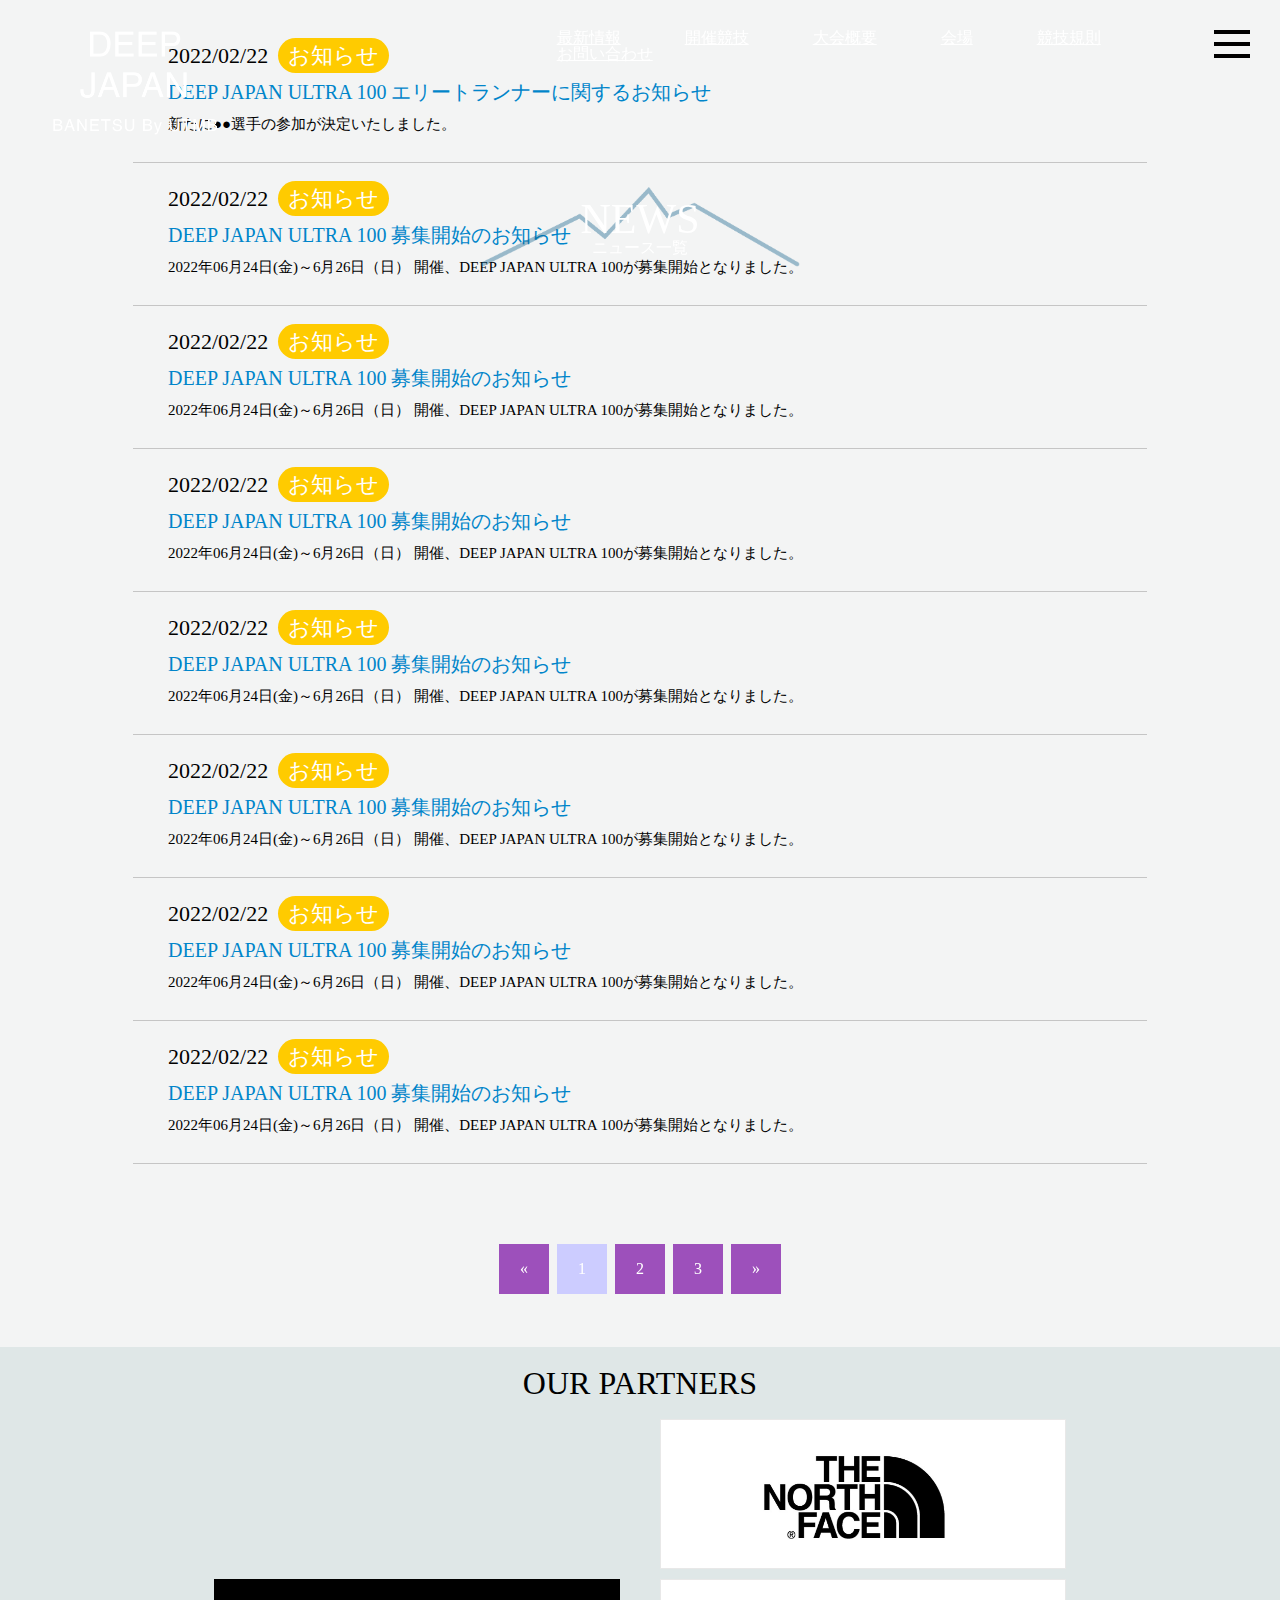
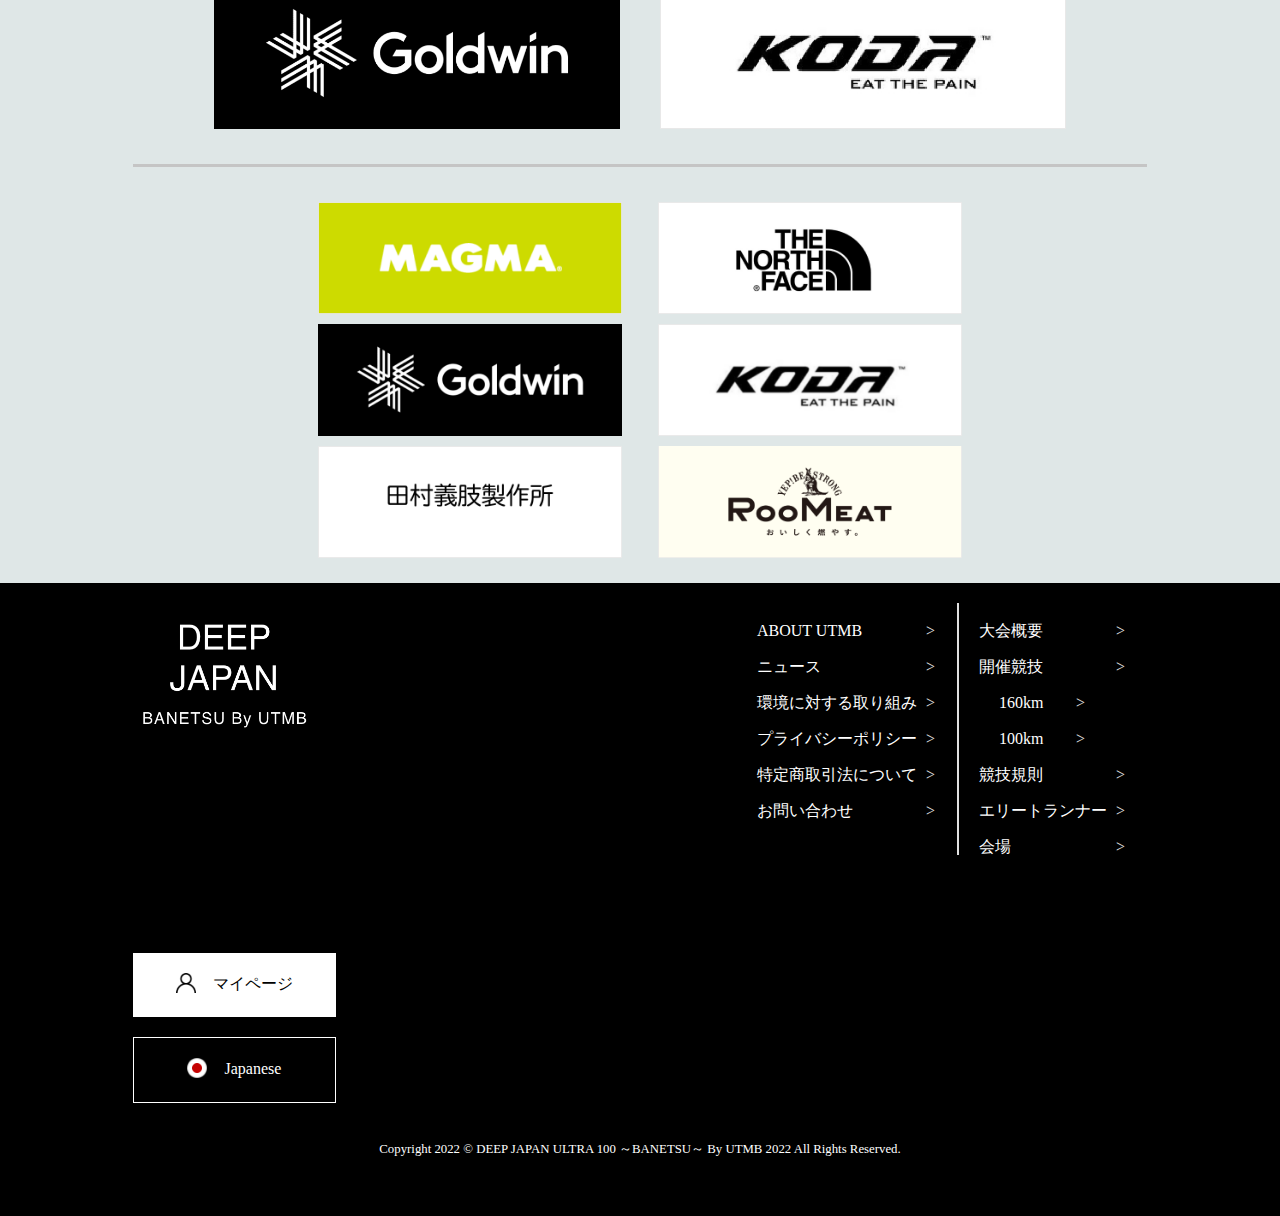
==== news.html @ 142633f3 "0206-latest" ====
<!DOCTYPE html>
<html lang="ja">
  <head>
    <!-- 以下meta系 -->
    <meta charset="utf-8">
    <meta http-equiv="X-UA-Compatible" content="IE=Edge" />
    <meta name="viewport" content="width=device-width,initial-scale=1.0,minimum-scale=1.0">
    <meta name="description" content="">
    <meta name="keyword" content="">
    <title>deepjapan</title>
    <!-- ↓OG系↓ -->
    
    <!-- ↑OG系↑ -->
    <!-- ↓css、js↓ -->
    <link rel="stylesheet" href="./assets/css/base.css">
    <link rel="stylesheet" href="./assets/css/style.css">
    <link rel="stylesheet" href="./assets/css/news.css">
    <!-- <script type="text/javascript" src="./assets/js/jquery-3.6.0.min.js"></script> -->
    <!-- <script type="text/javascript" src="./assets/js/include.js"></script> -->
    <!-- ↑css、js↑ -->
    
  </head>
  <body>
    <!-- ↓headear,mv周り↓ -->
    <div class="header">
      <div class="header_nav">
        <h1>
          <img src="./images/logo.png" alt="">
        </h1>
        <div class="pc-nav">
          <ul>
            <li><a href="#">最新情報</a></li>
            <li><a href="#">開催競技</a></li>
            <li><a href="#">大会概要</a></li>
            <li><a href="#">会場</a></li>
            <li><a href="#">競技規則</a></li>
            <li><a href="#">お問い合わせ</a></li>
          </ul>
        </div>
      </div>
      <div class="main_title">
        <h2>NEWS</h2>
        <p>ニュース一覧</p>
      </div>
      <!-- ↓ハンバーガーメニュー↓ -->
      <div class="menu-trigger" href="">
        <span></span>
        <span></span>
        <span></span>
      </div>
      <nav>
        <div class="nav_flex">
          <ul>
            <li>ABOUT UTMB</li>
            <li>ニュース</li>
            <li>環境に対する取り組み</li>
            <li>プライバシーポリシー</li>
            <li>特定商取引法について</li>
            <li>お問い合わせ</li>
          </ul>
          <ul>
            <li>大会概要</li>
            <li>開催競技</li>
            <ul>
              <li>160km</li>
              <li>100km</li>
            </ul>
            <li>競技規則</li>
            <li>エリートランナー</li>
            <li>会場</li>
          </ul>
        </div>
        <div class="btn_flex">
          <div class="nav-btn-01">
            <a href="">マイページ</a>
          </div>
          <div class="nav-btn-02">
            <a href="">Japanese</a>
          </div>
        </div>
      </nav>
      <div class="overlay"></div>
      <!-- ↑ハンバーガーメニュー↑ -->
    </div>
    <!-- ↑mv周り↑ -->
    <!-- ↑headear,mv周り↑ -->
    <section class="section01">
      <div class="news_box">
        <p class="date">2022/02/22<span>お知らせ</span></p>
        <p class="title">DEEP JAPAN ULTRA 100 エリートランナーに関するお知らせ</p>
        <p class="detail">新たに●●選手の参加が決定いたしました。</p>
      </div>
      <div class="news_box">
        <p class="date">2022/02/22<span>お知らせ</span></p>
        <p class="title">DEEP JAPAN ULTRA 100 募集開始のお知らせ</p>
        <p class="detail">2022年06月24日(金)～6月26日（日） 開催、DEEP JAPAN ULTRA 100が募集開始となりました。</p>
      </div>
      <div class="news_box">
        <p class="date">2022/02/22<span>お知らせ</span></p>
        <p class="title">DEEP JAPAN ULTRA 100 募集開始のお知らせ</p>
        <p class="detail">2022年06月24日(金)～6月26日（日） 開催、DEEP JAPAN ULTRA 100が募集開始となりました。</p>
      </div>
      <div class="news_box">
        <p class="date">2022/02/22<span>お知らせ</span></p>
        <p class="title">DEEP JAPAN ULTRA 100 募集開始のお知らせ</p>
        <p class="detail">2022年06月24日(金)～6月26日（日） 開催、DEEP JAPAN ULTRA 100が募集開始となりました。</p>
      </div>
      <div class="news_box">
        <p class="date">2022/02/22<span>お知らせ</span></p>
        <p class="title">DEEP JAPAN ULTRA 100 募集開始のお知らせ</p>
        <p class="detail">2022年06月24日(金)～6月26日（日） 開催、DEEP JAPAN ULTRA 100が募集開始となりました。</p>
      </div>
      <div class="news_box">
        <p class="date">2022/02/22<span>お知らせ</span></p>
        <p class="title">DEEP JAPAN ULTRA 100 募集開始のお知らせ</p>
        <p class="detail">2022年06月24日(金)～6月26日（日） 開催、DEEP JAPAN ULTRA 100が募集開始となりました。</p>
      </div>
      <div class="news_box">
        <p class="date">2022/02/22<span>お知らせ</span></p>
        <p class="title">DEEP JAPAN ULTRA 100 募集開始のお知らせ</p>
        <p class="detail">2022年06月24日(金)～6月26日（日） 開催、DEEP JAPAN ULTRA 100が募集開始となりました。</p>
      </div>
      <div class="news_box">
        <p class="date">2022/02/22<span>お知らせ</span></p>
        <p class="title">DEEP JAPAN ULTRA 100 募集開始のお知らせ</p>
        <p class="detail">2022年06月24日(金)～6月26日（日） 開催、DEEP JAPAN ULTRA 100が募集開始となりました。</p>
      </div>
      <div class="pager">
        <ul class="pagination">
          <li class="pre"><a href="#"><span>«</span></a></li>
          <li><a href="#" class="active"><span>1</span></a></li>
          <li><a href="#"><span>2</span></a></li>
          <li><a href="#"><span>3</span></a></li>
          <li class="next"><a href="#"><span>»</span></a></li>
        </ul>
      </div>
    </section>

    <section class="section04">
      <h2>OUR PARTNERS</h2>
      <div class="wrapper01">
        <div class="col1-2">
          <img src="./images/magma_01.png" alt="">
          <img src="./images/thenorthface_01.png" alt="">
        </div>
        <div class="col1-2">
          <img src="./images/goldwin_01.png" alt="">
          <img src="./images/koda_01.png" alt="">
        </div>
      </div>
      <div class="wrapper02">
        <div class="col1-3">
          <img src="./images/magma_02.png" alt="">
          <img src="./images/thenorthface_02.png" alt="">
          <img src="./images/goldwin_02.png" alt="">
        <!-- </div>
        <div class="col1-3"> -->
          <img src="./images/koda_02.png" alt="">
          <img src="./images/tamura_02.png" alt="">
          <img src="./images/roomeat_02.png" alt="">
        </div>
      </div>
    </section>

    <!-- ↓footer↓ -->
    <div class="footer">
      <div class="footer-flex">
        <img src="./images/logo.png" alt="">
        <div class="ul-flex">
          <ul>
            <li>ABOUT UTMB</li>
            <li>ニュース</li>
            <li>環境に対する取り組み</li>
            <li>プライバシーポリシー</li>
            <li>特定商取引法について</li>
            <li>お問い合わせ</li>
          </ul>
          <ul>
            <li>大会概要</li>
            <li>開催競技</li>
              <ul>
                <li>160km</li>
                <li>100km</li>
              </ul>
            <li>競技規則</li>
            <li>エリートランナー</li>
            <li>会場</li>
          </ul>
        </div>        
      </div>
      <div class="btn-01">
        <a href="">マイページ</a>
      </div>
      <div class="btn-02">
        <p><a href="">Japanese</a></p>
      </div>
      <p class="copyright">Copyright 2022 © DEEP JAPAN ULTRA 100 ～BANETSU～ By UTMB 2022 All Rights Reserved.</p>
    </div>
    <!-- ↑footer↑ -->
    
    <script src="https://code.jquery.com/jquery-3.4.1.js" integrity="sha256-WpOohJOqMqqyKL9FccASB9O0KwACQJpFTUBLTYOVvVU=" crossorigin="anonymous"></script>
    <script type="text/javascript" src="./assets/js/include.js"></script>
  </body>

</html>
---- assets/css/base.css ----
@charset "UTF-8";
/* http://meyerweb.com/eric/tools/css/reset/ 
   v2.0 | 20110126
   License: none (public domain)
*/

* {
  box-sizing: border-box;
}

html, body, div, span, applet, object, iframe,
h1, h2, h3, h4, h5, h6, p, blockquote, pre,
a, abbr, acronym, address, big, cite, code,
del, dfn, em, img, ins, kbd, q, s, samp,
small, strike, strong, sub, sup, tt, var,
b, u, i, center,
dl, dt, dd, ol, ul, li,
fieldset, form, label, legend,
table, caption, tbody, tfoot, thead, tr, th, td,
article, aside, canvas, details, embed, 
figure, figcaption, footer, header, hgroup, 
menu, nav, output, ruby, section, summary,
time, mark, audio, video {
	margin: 0;
	padding: 0;
	border: 0;
	font-size: 100%;
  font: inherit;
  color: white;
	vertical-align: baseline;
}
/* HTML5 display-role reset for older browsers */
article, aside, details, figcaption, figure, 
footer, header, hgroup, menu, nav, section {
	display: block;
}

body {
  line-height: 1;
  font-family: "Russo One";
  background-color: #F3F4F4;
}
ol, ul {
	list-style: none;
}
blockquote, q {
	quotes: none;
}
blockquote:before, blockquote:after,
q:before, q:after {
	content: '';
	content: none;
}
table {
	border-collapse: collapse;
	border-spacing: 0;
}

img{
  width: 100%;
}

/* =========================================================== */
---- assets/css/style.css ----
@charset "UTF-8";

.header{
  padding-top: 30px;
  display: block;
  position: fixed;
  top:0;
}
.header.scroll-nav{
  background:linear-gradient(#00476F, #2BCBFC);
  opacity: 0.8;
}

.header_sp{
  display: none;
}

.header_bg{
  display: block;
  height: 342px;
  background:linear-gradient(#00476F, #2BCBFC);
}

.header_sp_bg{
  display: none;
}

@media screen and (max-width: 768px){
  .header{
    display: none;
  }

  .header_sp{
    padding: 15px 0 9px 0;
    width: 100%;
    display: block;
    background-image: url(../../images/top_bk_img.png);
    position: fixed;
    top:0;
  }

  .header_bg{
    display: none;
  }

  .header_sp_bg{
    display: block;
    height: 234px;
    background:linear-gradient(#00476F, #2BCBFC);
  }
}

/* ハンバーガーメニュー */
.overlay {
  content: "";
  display: block;
  width: 0;
  height: 0;
  background-color: rgba(0, 0, 0, 0.5);
  position: absolute;
  top: 0;
  left: 0;
  z-index: 2;
  opacity: 0;
  transition: opacity .5s;
}
.overlay.open {
  width: 100%;
  height: 100%;
  opacity: 1;
}
main {
  height: 100%;
  min-height: 100vh;
  padding: 0 50px;
  background-color: #eee;
  transition: all .5s;
  display: flex;
  flex-direction: column;
  justify-content: center;
}
main.open {
  transform: translateX(-250px);
}
main h1 {
  text-align: center;
  font-weight: 500;
}
main p {
  text-align: center;
}
.menu-trigger {
  display: inline-block;
  width: 36px;
  height: 28px;
  vertical-align: middle;
  cursor: pointer;
  position: fixed;
  top: 30px;
  right: 30px;
  z-index: 100;
/*   transform: translateX(0);
  transition: transform .5s;
 */}
/* .menu-trigger.active {
  transform: translateX(-250px);
}
 */.menu-trigger span {
  display: inline-block;
  box-sizing: border-box;
  position: absolute;
  left: 0;
  width: 100%;
  height: 4px;
  background-color: #000;
  transition: all .5s;
}
.menu-trigger.active span {
  background-color: #fff;
}
.menu-trigger span:nth-of-type(1) {
  top: 0;
}
.menu-trigger.active span:nth-of-type(1) {
  transform: translateY(12px) rotate(-45deg);
}
.menu-trigger span:nth-of-type(2) {
  top: 12px;
}
.menu-trigger.active span:nth-of-type(2) {
  opacity: 0;
}
.menu-trigger span:nth-of-type(3) {
  bottom: 0;
}
.menu-trigger.active span:nth-of-type(3) {
  transform: translateY(-12px) rotate(45deg);
}

nav {
  width: 40%;
  height: 100%;
  padding-top: 100px;
  background-color: #003B54;
  position: fixed;
  top: 0;
  right: 0;
  z-index: 10;
  transform: translate(100%);
  transition: all .5s;
}
nav.open {
  transform: translateZ(0);
}

.nav_flex{
  display: flex;
}

.nav_flex ul{
  width: 50%;
  padding: 0 20px;
  position: relative;
}

.nav_flex ul:first-child{
  border-right: solid 1px #E0E0E0;
}

.nav_flex ul>ul{
  margin-left: 10px;
}

nav li {
  color: #fff;
  padding: 10px 0;
  margin: 20px 0;
}

nav li::after{
  content:">";
  display: inline-block;
  background-repeat: no-repeat;
  background-position: right;
  background-size: contain;
  vertical-align: middle;
  width: 20px;
  height: 16px;
  position: absolute;
  right: 60px;
}

.nav_flex ul>ul li::after{
  position: absolute;
  right: 7px;
}

.btn_flex{
  display: flex;
  justify-content: space-around;
  margin-top: 30%;
}

.nav-btn-01{
  background-color: white;
  padding: 20px 60px;
}

.nav-btn-01 a{
  color: #000;
}

.nav-btn-01 a::before{
  content: "";
  display: inline-block;
  background-image: url(../../images/user.png);
  background-repeat: no-repeat;
  background-size: 53%;
  vertical-align: middle;
  width: 37px;
  height: 24px;
}

.nav-btn-02{
  background-color: black;
  padding: 20px 60px;
}

.nav-btn-02 a::before{
  content: "";
  display: inline-block;
  background-image: url(../../images/japan.png);
  background-repeat: no-repeat;
  background-size: 53%;
  vertical-align: middle;
  width: 37px;
  height: 24px
}

.btn_flex a{
  text-decoration: none;
}

@media screen and (max-width: 768px) {
  nav {
    width: 80%;
    height: 100%;
    padding-top: 100px;
    background-color: #003B54;
    position: fixed;
    top: 0;
    right: 0;
    z-index: 10;
    transform: translate(100%);
    transition: all .5s;
  }

  .nav_flex{
    display: block;
  }
  .nav_flex ul {
    width: 100%;
    padding: 0 10px;
  }
  .nav_flex ul:first-child {
    border-right: none;
  }
  nav li {
    padding: 10px 0;
    margin: 5px 0;
  }
  .btn_flex {
    display: block;
    margin-top: 20%;
    padding: 0 20px;
  }
  .nav-btn-01 {
    margin-bottom: 10px;
  }
}

/* ハンバーガーメニュー */

.header_nav{
  display: flex;
  margin-left: 43px;
}

h1{
  width: 15%;
}

.pc-nav ul{
  margin-left: 300px;
}

.pc-nav li{
  display: inline-block;
  margin: 0 30px;
}

@media screen and (max-width: 768px) {

  .header_nav{
    display: block;
    margin-left: 0px;
  }

  h1{
    width: 28%;
    margin-left: 20px;
  }
  
  .pc-nav{
    display: none;
  }
}

.pc-wrapper{
  display: flex;
  padding-top: 84px;
  background:linear-gradient(#00476F, #2BCBFC);
}

@media screen and (max-width: 768px) {
  .pc-wrapper{
    display: none;
  }
}

.pc-wrapper .text{
  width: 40%;
  padding: 20px 50px 50px;
  margin-top: 90px;
  /* background-image: url(../../images/top_02.png);
  background-repeat: no-repeat; */
}

.bg_img{
  position: absolute;
}

.background_img{
  width: 550px;
  position: relative;
  top: 0;
  left: -40px;
}

.bg_img p{
  position: relative;
  top: -70px;
  left: 0;
}

.pc-wrapper .date{
  font-size: 2.6rem;
  margin: 180px 0 20px 0;
}

.pc-wrapper span{
  font-size: 1.5rem;
}

.pc-wrapper h2{
  font-size: 60px;
  margin-bottom: 30px;
}

.pc-wrapper .btn{
  margin-top: 30px;
  border: solid 1px white;
  padding: 25px 0 25px 100px;
}

.pc-wrapper .btn a{
  text-decoration: none;
  font-size: 1.5rem;
  text-align: center;
}

.pc-wrapper .btn a::after{
  content:"";
  display: inline-block;
  background-image: url(../../images/arrow_white.png);
  background-repeat: no-repeat;
  background-position: right;
  background-size: contain;
  vertical-align: middle;
  width: 102px;
  height: 16px;
}

.pc-wrapper .btn span{
  font-size: 1rem;
  margin-left: 10px;
}

.pc-wrapper .img{
  width: 60%;
}

.sp-wrapper{
  display: none;
}

/* SP トップヴィジュアル */
@media screen and (max-width: 768px) {
  .sp-wrapper{
    display: block;
    margin-top: 68px;
    padding: 20px 0;
    background:linear-gradient(#00476F, #2BCBFC);
  }
  
  .sp-wrapper .text{
    width: 100%;
    padding: 0 10px;
    margin-top: 10px;
  }
  
  .sp-wrapper h2{
    font-size: 2.6rem;
    margin: 20px 0;
  }
  
  .sp-wrapper .date{
    font-size: 2.6rem;
    margin: 20px 0;
  }
  
  .sp-wrapper span{
    font-size: 1.5rem;
  }
  
  .sp-wrapper .btn{
    margin-top: 30px;
    border: solid 1px white;
    padding: 25px 0 25px 100px;
  }
  
  .sp-wrapper .btn a{
    text-decoration: none;
    font-size: 1.5rem;
    text-align: center;
  }
  
  .sp-wrapper .btn a::after{
    content:"";
    display: inline-block;
    background-image: url(../../images/arrow_white.png);
    background-repeat: no-repeat;
    background-position: right;
    background-size: contain;
    vertical-align: middle;
    width: 75px;
    height: 15px;
  }
}
/* SP トップヴィジュアル */

.section02,.section04,.section05,.section06,.section07,.section08,.footer{
  padding: 20px 133px;
  /* margin: 20px 0; */
}

@media screen and (max-width: 768px){
  .section02,.section04,.section05,.section06,.section07,.section08,.footer{
    padding: 20px 25px;
  }
}

.col1-2,.col1-3,.col1-4{
  display: flex;
  justify-content: center;
  flex-wrap: wrap;
}

.col1-2 div{
  width: 42%;
  margin: 0 auto;
}

.col1-2 img{
  width: 40%;
  margin: 5px 20px;
}

@media screen and (max-width: 768px) {
  .col1-2{
    display: block;
  }
  .col1-2 div{
    width: 100%;
    margin: 10px auto;
  }
  .col1-2 img{
    width: 100%;
    margin: 20px auto;
  }
}

.col1-3 img{
  width: 30%;
  margin: 5px 18px;
}

@media screen and (max-width: 768px) {
  .col1-3{
    display: block;
    text-align: center;
  }
  .col1-3 img{
    width: 45%;
    margin: 5px auto;
  }
}

.col1-4 div{
  width: 22%;
  margin: 5px;
}
@media screen and (max-width: 768px){
  .col1-4 div{
    width: 48%;
    margin: 5px auto;
  }
}

.box1-2{
  background-color: #00667A;
  padding: 15px 20px 50px;
}

.box1-2 h2{
  font-size: 2rem;
  margin-bottom: 10px;
}

@media screen and (max-width: 768px){
  .box1-2{
    padding: 10px 40px 15px 20px;
  }
}

.back_img{
  background-image: url(../../images/about_dju_01.png);
  background-size: cover;
}

.section03 .wrapper01{
  display: flex;
  padding: 10px 133px;
  justify-content: space-around;
}


.section03 .wrapper01 .img{
  width: 25%;
  margin: auto;
}
.section03 .wrapper01 .about{
  width: 43%;
  margin: 0 auto;
  padding: 50px 0;
}

.section03 .wrapper01 h2{
  font-size: 2rem;
  margin-bottom: 20px;
}

.section03 .wrapper01 p{
  font-size: 0.8rem;
  margin-bottom: 20px;
  line-height: 24px;
}

.section03 .wrapper01 .btn{
  display: inline-block;
  border: solid 1px white;
  width: 30%;
  padding: 10px 5px;
  margin: 0 10px;
}

.section03 .wrapper01 a{
  display: block;
  text-align: center;
  text-decoration: none;
}

.section03 .wrapper01 a::after{
  content:"";
  display: inline-block;
  background-image: url(../../images/arrow_white.png);
  background-repeat: no-repeat;
  background-position-x: 10px;
  background-size: contain;
  vertical-align: middle;
  width: 35px;
  height: 7px;
}

.section04,.section06,.section08{
  background-color: #DFE7E7;
}

@media screen and (max-width: 768px){
  .section03 .wrapper01{
    display: block;
    padding: 20px 25px;
  }
  .section03 .wrapper01 .img{
    width: 100%;
    margin: auto;
  }
  .section03 .wrapper01 .about{
    width: 100%;
  }
  .section03 .wrapper01 h2{
    font-size: 1.5rem;
  }
  .section03 .wrapper01 .btn{
    width: 100%;
    margin: 10px 10px;
  }
}

.section04 h2{
  text-align: center;
  color: black;
  font-size: 2rem;
}

@media screen and (max-width: 768px){
  .section04 h2{
    padding-top: 20px;
  }
}

.section04 .wrapper01{
  margin: 15px 0 30px;
  border-bottom: solid #C5C5C5;
}

.section04 .col1-2:last-child{
  margin-bottom: 30px;
} 

@media screen and (max-width: 768px){
  .section05 .col1-3{
    margin: 20px 0;
  }

  .section05 img{
    width: 100%;
  }
}

.section06 .wrapper{
  margin: 20px 0;
}

.section06 h2{
  text-align: center;
  color: black;
  font-size: 2rem;
}

.section06 .inner{
  background-color: white;
  border: solid #2BCBFC;
  padding: 5px;
}

.section06 p{
  color: black;
}

.section06 .date{
  margin: 10px 0;
  font-size: 0.8rem;
}

.section06 .title{
  margin-bottom: 30px;
}

.section06 .next{
  text-align: center;
  margin-bottom: 10px;
}

.section06 .next::after{
  content:"";
  display: inline-block;
  background-image: url(../../images/arrow_blue.png);
  background-repeat: no-repeat;
  background-position-x: 10px;
  background-size: contain;
  vertical-align: middle;
  width: 35px;
  height: 7px;
}

.section06 a{
  color: #0085CA;
  text-decoration: none;
  font-size: 0.8rem;
}

.info{
  text-align: center;
  border: solid 2px #0085CA;
  margin: 0 30%;
  padding: 24px 0 24px 50px;
}

.info p{
  font-size: 1.2rem;
  color: #0085CA;
}

.info span{
  font-size: 1.0rem;
  color: #0085CA;
  margin-left: 10px;
}

.info span::after{
  content:"";
  display: inline-block;
  background-image: url(../../images/arrow_blue.png);
  background-repeat: no-repeat;
  background-position-x: 10px;
  background-size: contain;
  vertical-align: middle;
  width: 35px;
  height: 7px;
}

@media screen and (max-width: 768px){
  .info{
    width: 100%;
    margin: 0 auto;
    padding: 20px 30px;
  }
}

.section07 h2{
  text-align: center;
  color: black;
  font-size: 2rem;
}

.section08 h2{
  text-align: center;
  color: black;
  font-size: 2rem;
  margin-bottom: 20px;
}

.section08 p{
  color: black;
  text-align: center;
  font-size: 15px;
  margin-bottom: 20px;
}

.volunteers{
  background-color: white;
  margin: 0 30%;
  padding: 20px 0 20px 50px;
}

.volunteers p{
  font-size: 1.2rem;
  color: black;
  margin-bottom: 0;
}

.volunteers span{
  font-size: 1.0rem;
  color: black;
  margin-left: 10px;
}

.volunteers span::after{
  content: "";
  display: inline-block;
  background-image: url(../../images/arrow_black.png);
  background-repeat: no-repeat;
  background-position-x: 12px;
  background-size: contain;
  vertical-align: middle;
  width: 44px;
  height: 11px;
}

@media screen and (max-width: 768px){
  .volunteers{
    padding: 20px 10px;
    margin: 0 auto;
  }
}

/* ↓footer */
.footer{
  background-color: black;
}

.footer-flex{
  display: flex;
  justify-content: flex-start;
  position: relative;
  height: 350px;
}

.footer img{
  width: 18%;
  height: 30%;
  margin-top: 20px;
}

.ul-flex{
  display: flex;
  position: absolute;
  right: 0vh;
}

.ul-flex ul{
  padding: 0 40px 0 20px;
}

.ul-flex ul:first-child{
  border-right: solid 2px #E0E0E0;
}

.ul-flex li{
  margin-top: 20px;
  position: relative;
}

.ul-flex li::after{
  content: ">";
  color: #E0E0E0;
  display: inline-block;
  position: absolute;
  right: -18px;
}

.btn-01{
  background-color: white;
  padding: 20px 10px;
  width: 20%;
  margin-bottom: 20px;
}
.btn-01 a{
  display: block;
  color: black;
  text-align: center;
  text-decoration: none;
}

.btn-01 a::before{
  content: "";
  display: inline-block;
  background-image: url(../../images/user.png);
  background-repeat: no-repeat;
  background-size: 53%;
  vertical-align: middle;
  width: 37px;
  height: 24px;
}

.btn-02{
  background-color: black;
  padding: 20px 9px;
  width: 20%;
  border: solid 1px white;
  margin-bottom: 40px;
}

.btn-02 a{
  display: block;
  text-align: center;
  text-decoration: none;
}

.btn-02 a::before{
  content: "";
  display: inline-block;
  background-image: url(../../images/japan.png);
  background-repeat: no-repeat;
  background-size: 53%;
  vertical-align: middle;
  width: 37px;
  height: 24px;
}

.copyright{
  text-align: center;
  font-size: 0.8rem;
  margin-bottom: 40px;
}

@media screen and (max-width: 768px){
  .footer-flex{
    display: block;
    text-align: center;
    position: static;
    height: 0%;
  }

  .footer img{
  width: 57%;
  margin: 20px 0;
  }

  .ul-flex{
    position: static;
    right: 0px;
    margin-bottom: 30px;
  }
  .ul-flex ul{
    /* padding: 0px;
    text-align: left; */
    text-align: left;
  }

  .ul-flex ul:first-child{
    border-right: none;
  }

  .ul-flex li{
    font-size: 0.8rem;
  }

  .btn-01{
    width: 100%;
  }

  .btn-02{
    width: 100%;
  }
}
---- assets/css/news.css ----
@charset "UTF-8";
.main_title{
  text-align: center;
  background-image: url(../../images/top_02.png);
  background-repeat: no-repeat;
  background-position: center;
  background-size: 25%;
  margin-top: 40px;
  padding: 20px 0;
}

@media screen and (max-width: 768px){
  .main_title{
    background-size: 67%;
  }
}

.main_title h2{
  font-size: 42px;
}

.main_title p{
  font-size: 16px;
}

.section01{
  padding: 20px 133px;
  background-color: #F3F4F4;
}

.news_box{
  padding: 25px 35px;
  border-bottom: 1px solid #C5C5C5;
}

.news_box:last-child{
  border-bottom: none;
  margin-bottom: 20px;
}

.news_box:hover{
  background-color: white;
}

.news_box .date{
  color: black;
  margin-bottom: 15px;
  font-size: 22px;
}

.news_box .date>span{
  color: white;
  background: #FFCB00;
  border-radius: 20px;
  padding: 5px 10px;
  margin-left: 10px;
}

.news_box .title{
  color: #0085CA;
  font-size: 20px;
  margin-bottom: 15px;
}
.news_box .detail{
  color: black;
  font-size: 15px;
  margin-bottom: 5px;
}
@media screen and (max-width: 768px){
  .section01{
    padding: 30px 15px;
    background-color: #F3F4F4;
  }
  .news_box{
    padding: 20px 15px 45px;
  }
}

.pager{
  margin: 80px 0 30px;
}

.pager  ul.pagination {
  text-align: center;
  margin: 0;
  padding: 0;
}

.pager .pagination li {
  display: inline;
  margin: 0 2px;
  padding: 0;
  display: inline-block;
  background:#9D50BB;
  width: 50px;
  height: 50px;
  text-align: center;
  position: relative;
}

.pager .pagination li a{
  vertical-align: middle;
  position: absolute;
  top: 0;
  left: 0;
  width: 100%;
  height: 100%;
  text-align: center;
  display:table;
  color: #fff;
  text-decoration: none;
}

.pager .pagination li a span{
  display:table-cell;
  vertical-align:middle;
}

.pager .pagination li a:hover,
.pager .pagination li a.active{
  color: #000;
  background: #ccf;
}

.pc-news-wrapper{
  width:80%;
  margin: auto;
}

.pc-news-wrapper .content{
  background-color: #fff;
  margin-top: -130px;
}

.pc-news-wrapper .news_title{
  margin:0 44px;
  padding:40px 0 50px 0;
  border-bottom:1px solid#C5C5C5;
}

.pc-news-wrapper .news_title p{
  font-family: Russo One;
  font-size: 22px;
  color: #000;
}

.pc-news-wrapper .news_title p span{
  font-family: Noto Sans JP;
  font-size: 13px;
  color: white;
  background: #FFCB00;
  border-radius: 20px;
  padding: 6px 23px;
  margin-left: 10px;
}

.pc-news-wrapper .news_title h2{
  padding-top: 20px;
  font-family: Noto Sans JP;
  font-size: 28px;
  color: #000;
  font-weight: bold;
}

.pc-news-wrapper .news_text{
  margin:0 44px;
  padding:40px 0 85px 0;
}

.pc-news-wrapper .news_text p{
  padding: 10px 0;
  color: #000;
}

.news_img{
  width: 30%;
  height: 25%;
}

.news_pager{
  background-color: #fff;
  margin:30px 0 85px 0;
  display: flex;
}

.news_pager .back{
  width: 50%;
  color: #000;
  padding:36px 60px 16px 23px;
  margin: 14px 0;
  border-right:1px solid#C5C5C5;
}

.news_pager .back a{
  text-decoration: none;
  display: flex;
}

.news_pager .back img{
  width: 31px;
  height: 44px;
  margin-right: 26px;
}

.news_pager .back p{
  font-family: Noto Sans JP;
  font-size: 20px;
  line-height: 26px;
  font-weight: bold;
  word-break: break-all;
  color: #000;
}

.news_pager .next{
  width: 50%;
  color: #000;
  padding:36px 23px 16px 60px;
  margin: 14px 0;
}

.news_pager .next a{
  text-decoration: none;
  display: flex;
}

.news_pager .next img{
  width: 31px;
  height: 44px;
  margin-left: 26px;
}

.news_pager .next p{
  font-family: Noto Sans JP;
  font-size: 20px;
  line-height: 26px;
  font-weight: bold;
  word-break: break-all;
  color: #000;
}


@media screen and (max-width: 768px){
  .header{
    display:  none;
  }
  
  .pc-news-wrapper .content{
    margin-top: -108px;
  }

  .pc-news-wrapper .news_title{
    padding:40px 0 21px 0;
  }  

  .pc-news-wrapper .news_title p{
    font-size: 18px;
  }

  .pc-news-wrapper .news_title p span{
    padding: 6px 18px;
  }

  .pc-news-wrapper .news_title h2{
    font-size: 18px;
  }

  .pc-news-wrapper .news_text{
    padding:21px 0 85px 0;
  }

  .news_img{
    width: 100%;
    height: 100%;
  }

  .news_pager {
    display: block;
    margin: 30px 0;
  }

  .news_pager .back{
    width: 90%;
    padding:36px 0 16px 0;
    margin:0 16px;
    border-right:0;
    border-bottom:1px solid#C5C5C5;
  }

  .news_pager .back p {
    font-size: 16px;
    line-height: 24px;
  }

  .news_pager .back img {
    margin-right: 10px;
  }

  .news_pager .next{
    width: 90%;
    padding:25px 0;
    margin:0 16px;
    border-right:0;
  }

  .news_pager .next p {
    font-size: 16px;
    line-height: 24px;
  }

  .news_pager .next img {
    margin-left: 10px;
  }
}
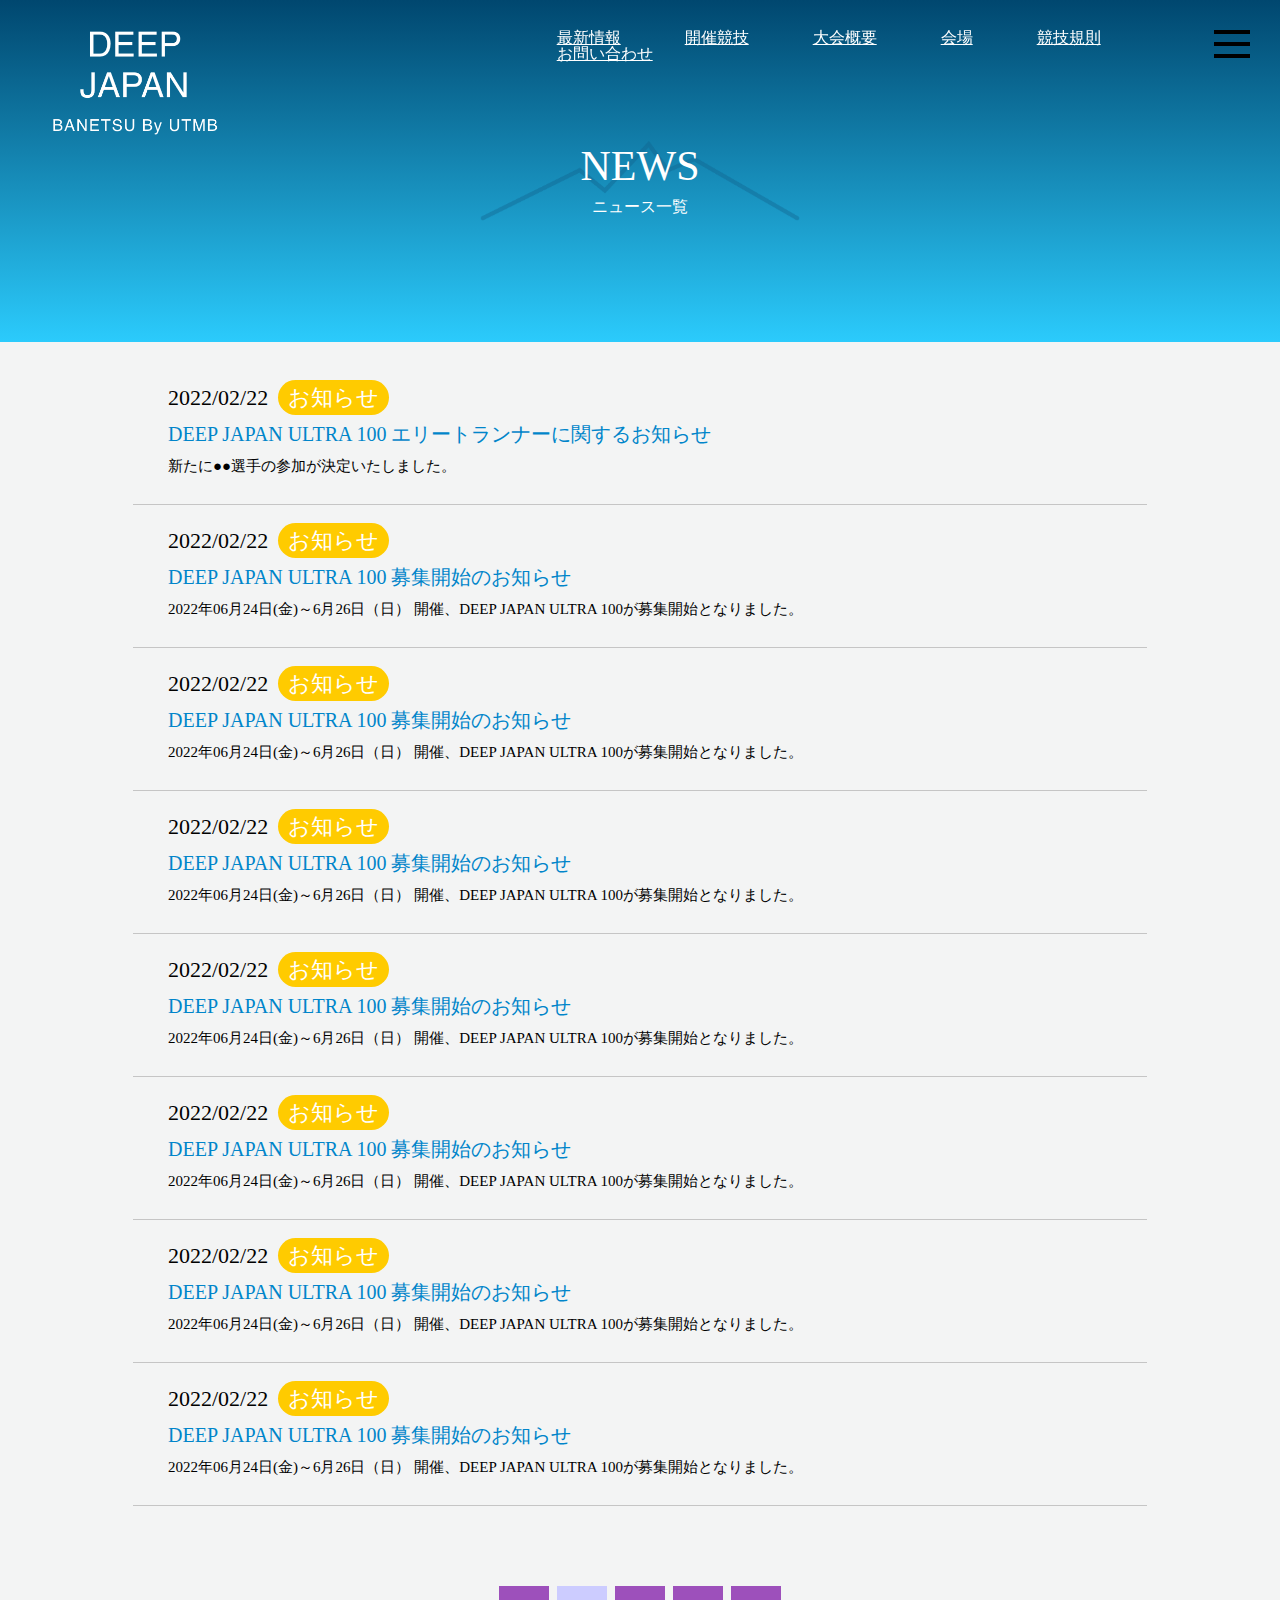
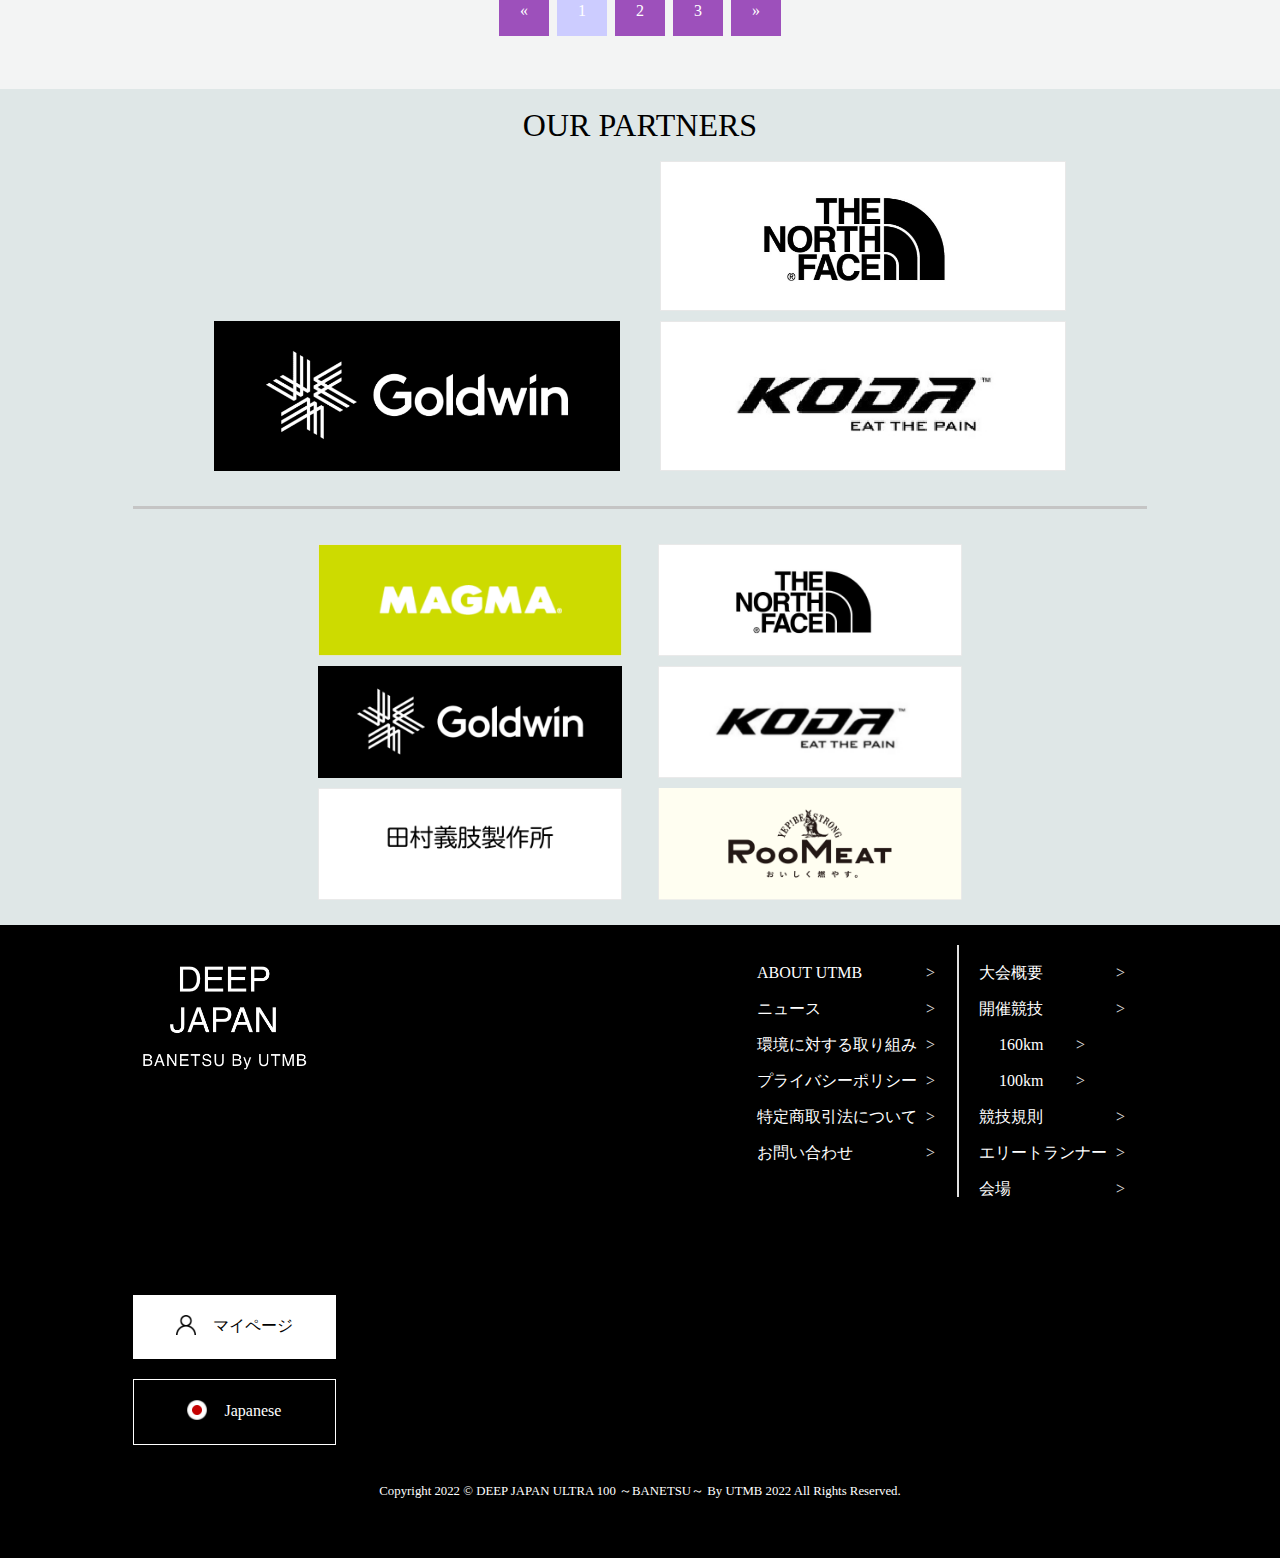
==== commit 1e1c9924: "0207-latest" ====
--- a/news.html
+++ b/news.html
@@ -21,7 +21,7 @@
     
   </head>
   <body>
-    <!-- ↓headear,mv周り↓ -->
+    <!-- ↓PCheadear↓ -->
     <div class="header">
       <div class="header_nav">
         <h1>
@@ -37,10 +37,6 @@
             <li><a href="#">お問い合わせ</a></li>
           </ul>
         </div>
-      </div>
-      <div class="main_title">
-        <h2>NEWS</h2>
-        <p>ニュース一覧</p>
       </div>
       <!-- ↓ハンバーガーメニュー↓ -->
       <div class="menu-trigger" href="">
@@ -80,10 +76,73 @@
         </div>
       </nav>
       <div class="overlay"></div>
-      <!-- ↑ハンバーガーメニュー↑ -->
-    </div>
-    <!-- ↑mv周り↑ -->
-    <!-- ↑headear,mv周り↑ -->
+    </div>
+    <!-- <div class="header_bg"></div> -->
+    <!-- ↑ハンバーガーメニュー↑ -->
+    <!-- ↑PCheadear↑ -->
+    <!-- ↓SPheadear↓ -->
+    <div class="header_sp">
+      <div class="header_nav">
+        <h1>
+          <img src="./images/logo.png" alt="">
+        </h1>
+        <div class="pc-nav">
+          <ul>
+            <li><a href="#">最新情報</a></li>
+            <li><a href="#">開催競技</a></li>
+            <li><a href="#">大会概要</a></li>
+            <li><a href="#">会場</a></li>
+            <li><a href="#">競技規則</a></li>
+            <li><a href="#">お問い合わせ</a></li>
+          </ul>
+        </div>
+      </div>
+      <!-- ↓ハンバーガーメニュー↓ -->
+      <div class="menu-trigger" href="">
+        <span></span>
+        <span></span>
+        <span></span>
+      </div>
+      <nav>
+        <div class="nav_flex">
+          <ul>
+            <li>ABOUT UTMB</li>
+            <li>ニュース</li>
+            <li>環境に対する取り組み</li>
+            <li>プライバシーポリシー</li>
+            <li>特定商取引法について</li>
+            <li>お問い合わせ</li>
+          </ul>
+          <ul>
+            <li>大会概要</li>
+            <li>開催競技</li>
+            <ul>
+              <li>160km</li>
+              <li>100km</li>
+            </ul>
+            <li>競技規則</li>
+            <li>エリートランナー</li>
+            <li>会場</li>
+          </ul>
+        </div>
+        <div class="btn_flex">
+          <div class="nav-btn-01">
+            <a href="">マイページ</a>
+          </div>
+          <div class="nav-btn-02">
+            <a href="">Japanese</a>
+          </div>
+        </div>
+      </nav>
+      <div class="overlay"></div>
+    </div>
+    <!-- <div class="header_sp_bg"></div> -->
+    <!-- ↑SPheadear↑ -->
+    <div class="main_title">
+      <img class="background_icon_img" src="./images/top_02.png">
+      <h2>NEWS</h2>
+      <p>ニュース一覧</p>
+    </div>
     <section class="section01">
       <div class="news_box">
         <p class="date">2022/02/22<span>お知らせ</span></p>
--- a/assets/css/style.css
+++ b/assets/css/style.css
@@ -5,6 +5,7 @@
   display: block;
   position: fixed;
   top:0;
+  z-index: 5;
 }
 .header.scroll-nav{
   background:linear-gradient(#00476F, #2BCBFC);
@@ -37,6 +38,7 @@
     background-image: url(../../images/top_bk_img.png);
     position: fixed;
     top:0;
+    z-index: 5;
   }
 
   .header_bg{
@@ -347,6 +349,13 @@
   left: -40px;
 }
 
+.background_icon_img{
+  width: 25%;
+  position: relative;
+  top: 40%;
+  left: 0;
+}
+
 .bg_img p{
   position: relative;
   top: -70px;
@@ -456,6 +465,11 @@
     width: 75px;
     height: 15px;
   }
+
+  .background_icon_img{
+    width: 60%;
+    top: 50%;
+  }
 }
 /* SP トップヴィジュアル */
 
--- a/assets/css/news.css
+++ b/assets/css/news.css
@@ -1,26 +1,41 @@
 @charset "UTF-8";
 .main_title{
   text-align: center;
-  background-image: url(../../images/top_02.png);
   background-repeat: no-repeat;
   background-position: center;
-  background-size: 25%;
-  margin-top: 40px;
   padding: 20px 0;
+  height: 342px;
+  background:linear-gradient(#00476F, #2BCBFC);
+}
+
+.main_title h2{
+  font-size: 42px;
+  position: relative;
+  top: 14%;
+  left: 0;
+}
+
+.main_title p{
+  font-size: 16px;
+  position: relative;
+  top: 18%;
+  left: 0;
 }
 
 @media screen and (max-width: 768px){
   .main_title{
-    background-size: 67%;
-  }
-}
-
-.main_title h2{
-  font-size: 42px;
-}
-
-.main_title p{
-  font-size: 16px;
+    height: 234px;
+  }
+
+  .main_title h2{
+    font-size: 28px;
+    top: 22%;
+  }
+  
+  .main_title p{
+    font-size: 14px;
+    top: 25%;
+  }
 }
 
 .section01{
